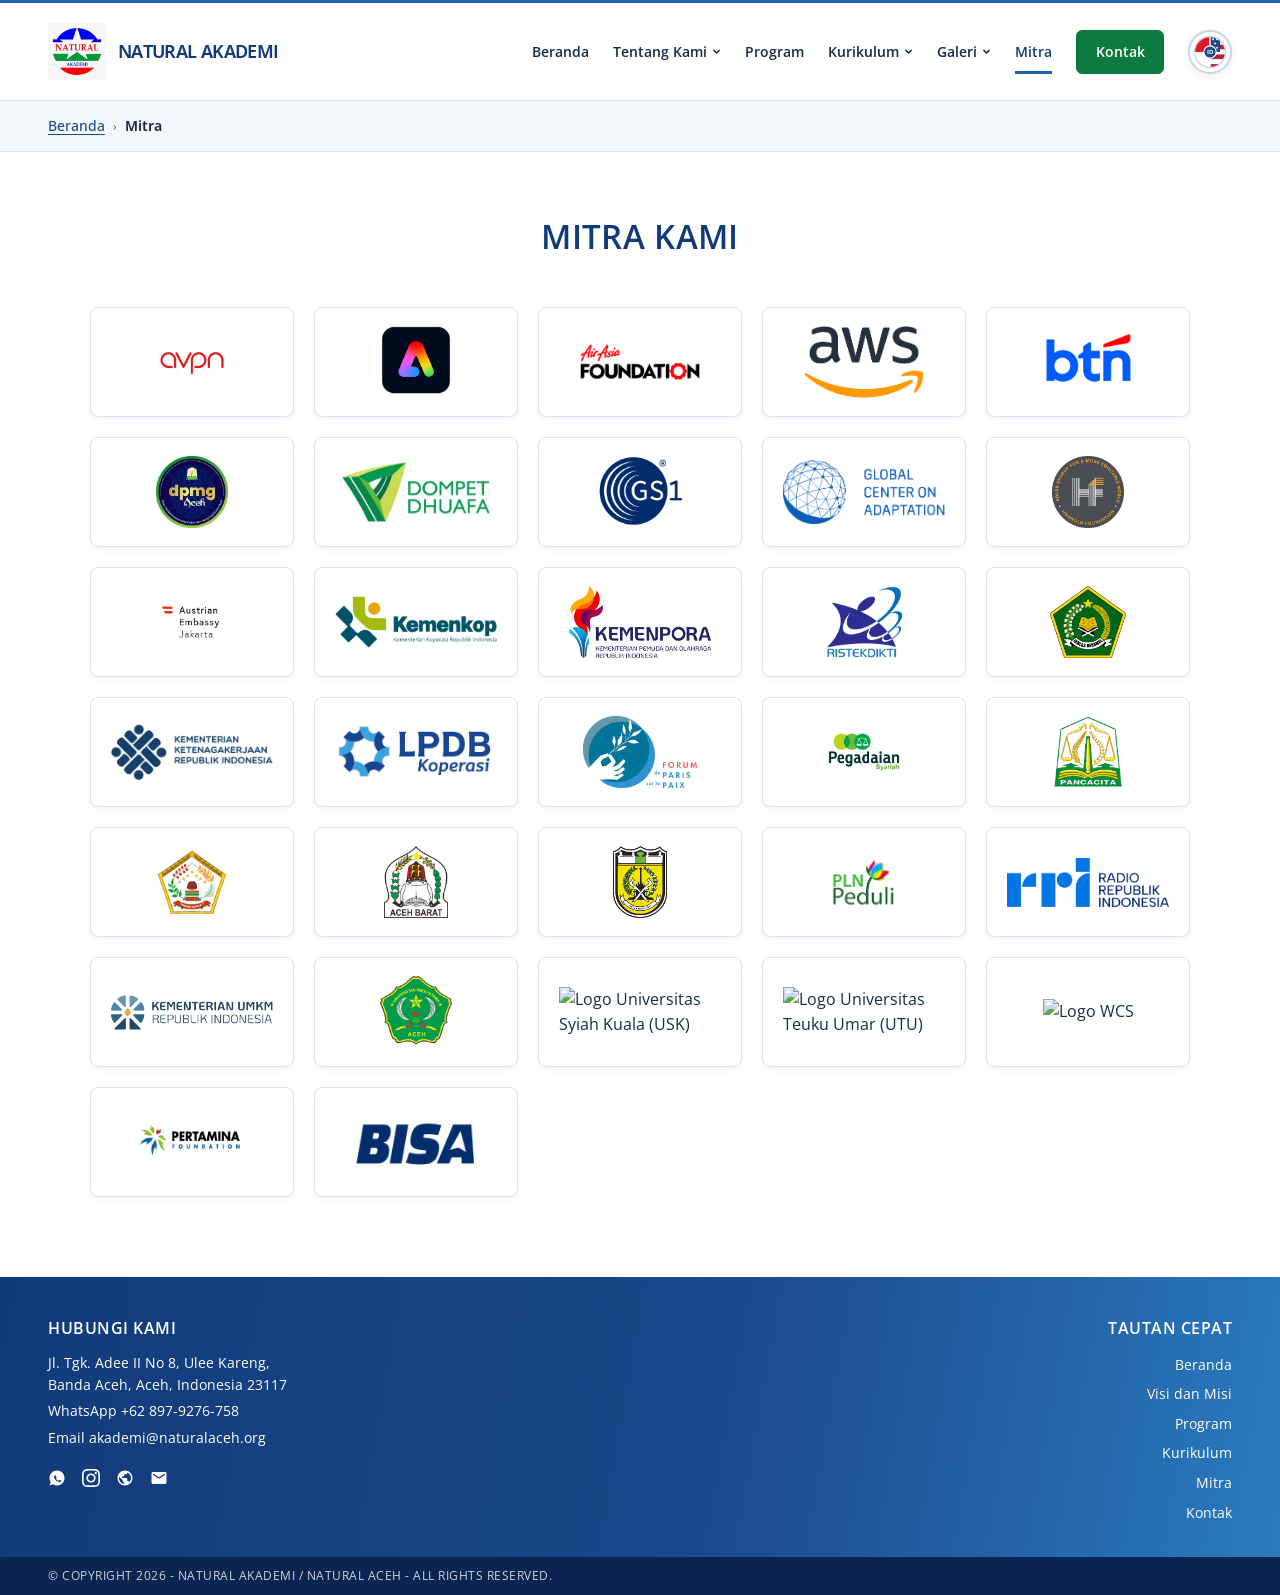
==== mitra.html @ 36290d88 "Add files via upload" ====
<!doctype html>
<html lang="id">
  <head>
    <meta charset="utf-8">
    <meta name="viewport" content="width=device-width, initial-scale=1">
    <meta name="theme-color" content="#1B498B">
    <meta name="description" content="Jejaring kemitraan dan kolaborasi strategis Natural Akademi bersama kementerian, pemerintah daerah, universitas, lembaga pembiayaan, dan organisasi internasional.">
    <title>Mitra | Natural Akademi</title>
    <link rel="icon" type="image/jpeg" href="Informasi%20mengenai%20natural%20akademi/Natural%20akademi%20logo%201.jpeg">
    <link rel="preconnect" href="https://fonts.googleapis.com">
    <link rel="preconnect" href="https://fonts.gstatic.com" crossorigin>
    <link href="https://fonts.googleapis.com/css2?family=Open+Sans:wght@400;600&display=swap" rel="stylesheet">
    <link rel="stylesheet" href="styles.css">
    <script src="script.js" defer></script>
  </head>
  <body>
    <a class="skip-link" href="#main-content">Lewati navigasi</a>

    <header class="site-header">
      <div class="container header-inner">
        <a class="brand" href="index.html" aria-label="Natural Akademi — Beranda">
          <img src="Informasi%20mengenai%20natural%20akademi/Natural%20akademi%20logo%201.jpeg" width="1600" height="1596" alt="Logo Natural Akademi">
          <span>NATURAL <strong>AKADEMI</strong></span>
        </a>

        <nav id="primary-navigation" class="navigation" aria-label="Navigasi utama">
          <ul>
            <li><a href="index.html">Beranda</a></li>
            <li class="nav-dropdown">
              <button
                class="dropdown-trigger"
                type="button"
                aria-expanded="false"
                aria-controls="dropdown-about"
                aria-haspopup="true"
              >
                <span>Tentang Kami</span>
                <svg class="dropdown-chevron" width="9" height="9" viewBox="0 0 12 12" aria-hidden="true" focusable="false">
                  <path d="M2.5 4.5L6 8L9.5 4.5" fill="none" stroke="currentColor" stroke-width="2" stroke-linecap="round" stroke-linejoin="round"/>
                </svg>
              </button>
              <ul id="dropdown-about" class="dropdown-menu">
                <li><a href="visi-misi.html">Visi dan Misi</a></li>
                <li><a href="tujuan-utama.html">Tujuan Utama</a></li>
                <li><a href="struktur-pengelola.html">Struktur Pengelola</a></li>
              </ul>
            </li>
            <li><a href="index.html#program">Program</a></li>
            <li class="nav-dropdown">
              <button
                class="dropdown-trigger"
                type="button"
                aria-expanded="false"
                aria-controls="dropdown-curriculum"
                aria-haspopup="true"
              >
                <span>Kurikulum</span>
                <svg class="dropdown-chevron" width="9" height="9" viewBox="0 0 12 12" aria-hidden="true" focusable="false">
                  <path d="M2.5 4.5L6 8L9.5 4.5" fill="none" stroke="currentColor" stroke-width="2" stroke-linecap="round" stroke-linejoin="round"/>
                </svg>
              </button>
              <ul id="dropdown-curriculum" class="dropdown-menu">
                <li><a href="kurikulum-inkubasi-umkm.html">Kurikulum Inkubasi UMKM</a></li>
                <li><a href="strategi-inkubasi-koperasi.html">Strategi Inkubasi Koperasi</a></li>
              </ul>
            </li>
            <li class="nav-dropdown">
              <button
                class="dropdown-trigger"
                type="button"
                aria-expanded="false"
                aria-controls="dropdown-gallery"
                aria-haspopup="true"
              >
                <span>Galeri</span>
                <svg class="dropdown-chevron" width="9" height="9" viewBox="0 0 12 12" aria-hidden="true" focusable="false">
                  <path d="M2.5 4.5L6 8L9.5 4.5" fill="none" stroke="currentColor" stroke-width="2" stroke-linecap="round" stroke-linejoin="round"/>
                </svg>
              </button>
              <ul id="dropdown-gallery" class="dropdown-menu">
                <li><a href="index.html#galeri-instagram">Galeri Instagram</a></li>
                <li><a href="galeri-photo.html">Galeri Photo</a></li>
              </ul>
            </li>
            <li><a href="mitra.html" aria-current="page">Mitra</a></li>
            <li><a class="nav-contact" href="index.html#kontak">Kontak</a></li>
          </ul>
        </nav>

        <div class="header-actions">
          <button
            type="button"
            class="lang-toggle-btn"
            id="lang-toggle"
            aria-label="Terjemahkan ke Bahasa Inggris / Translate to English"
            title="Terjemahkan ke Bahasa Inggris (Translate to English)"
            aria-pressed="false"
          >
            <span class="lang-flag-circle">
              <svg class="lang-flag-svg" width="34" height="34" viewBox="0 0 44 44" aria-hidden="true" focusable="false">
                <defs>
                  <clipPath id="lang-circle-clip">
                    <circle cx="22" cy="22" r="20" />
                  </clipPath>
                  <clipPath id="lang-left-half">
                    <rect x="0" y="0" width="22" height="44" />
                  </clipPath>
                  <clipPath id="lang-right-half">
                    <rect x="22" y="0" width="22" height="44" />
                  </clipPath>
                </defs>
                <g clip-path="url(#lang-circle-clip)">
                  <!-- Bendera Indonesia (Sisi Kiri) -->
                  <g clip-path="url(#lang-left-half)">
                    <rect x="0" y="0" width="22" height="22" fill="#E11927" />
                    <rect x="0" y="22" width="22" height="22" fill="#FFFFFF" />
                  </g>
                  <!-- Bendera Amerika (Sisi Kanan) -->
                  <g clip-path="url(#lang-right-half)">
                    <rect x="22" y="0" width="22" height="6.28" fill="#B22234" />
                    <rect x="22" y="6.28" width="22" height="6.28" fill="#FFFFFF" />
                    <rect x="22" y="12.56" width="22" height="6.28" fill="#B22234" />
                    <rect x="22" y="18.84" width="22" height="6.28" fill="#FFFFFF" />
                    <rect x="22" y="25.12" width="22" height="6.28" fill="#B22234" />
                    <rect x="22" y="31.4" width="22" height="6.28" fill="#FFFFFF" />
                    <rect x="22" y="37.68" width="22" height="6.32" fill="#B22234" />
                    <rect x="22" y="0" width="13" height="22" fill="#1B498B" />
                    <circle cx="26" cy="5.5" r="1.2" fill="#FFFFFF" />
                    <circle cx="31" cy="5.5" r="1.2" fill="#FFFFFF" />
                    <circle cx="28.5" cy="11" r="1.2" fill="#FFFFFF" />
                    <circle cx="26" cy="16.5" r="1.2" fill="#FFFFFF" />
                    <circle cx="31" cy="16.5" r="1.2" fill="#FFFFFF" />
                  </g>
                  <line x1="22" y1="0" x2="22" y2="44" stroke="#FFFFFF" stroke-width="2" />
                </g>
                <circle cx="22" cy="22" r="20" stroke="#CBD5E1" stroke-width="1.8" fill="none" />
                <circle class="lang-badge-circle" cx="22" cy="22" r="8" fill="#1B498B" stroke="#FFFFFF" stroke-width="1.6" />
                <text class="lang-badge-text" x="22" y="22.5" text-anchor="middle" dominant-baseline="central" fill="#FFFFFF" font-family="'Open Sans', -apple-system, sans-serif" font-size="7.5" font-weight="700">ID</text>
              </svg>
            </span>
          </button>

          <button class="menu-toggle" type="button" aria-controls="primary-navigation" aria-expanded="false" hidden>
            <span class="menu-icon" aria-hidden="true"><span></span><span></span><span></span></span>
            <span class="visually-hidden menu-label">Buka menu navigasi</span>
          </button>
        </div>
      </div>
    </header>

    <nav class="breadcrumb-nav" aria-label="Breadcrumb">
      <div class="container">
        <ol class="breadcrumb-list">
          <li><a href="index.html">Beranda</a></li>
          <li><span class="breadcrumb-sep" aria-hidden="true">›</span></li>
          <li aria-current="page">Mitra</li>
        </ol>
      </div>
    </nav>

    <main id="main-content" class="page-content" tabindex="-1">
      <div class="container">
        
        <div class="partner-section">
          <h1 class="visi-misi-title" id="page-title">MITRA KAMI</h1>

          <ul class="partner-grid" aria-label="Daftar Logo Mitra Natural Akademi">
            <li class="partner-card">
              <img src="Mitra/AVPN%20logo.jpg" alt="Logo AVPN" loading="lazy">
            </li>
            <li class="partner-card">
              <img src="Mitra/Adobe%20Express%20logo.jpg" alt="Logo Adobe Express" loading="lazy">
            </li>
            <li class="partner-card">
              <img src="Mitra/Airasia%20Foundation%20logo.png" alt="Logo AirAsia Foundation" loading="lazy">
            </li>
            <li class="partner-card">
              <img src="Mitra/Amazone%20Web%20Service%20logo.png" alt="Logo Amazon Web Services" loading="lazy">
            </li>
            <li class="partner-card">
              <img src="Mitra/Bank%20BTN%20Logo.png" alt="Logo Bank BTN" loading="lazy">
            </li>
            <li class="partner-card">
              <img src="Mitra/DPMG%20Aceh%20logo.jpg" alt="Logo DPMG Aceh" loading="lazy">
            </li>
            <li class="partner-card">
              <img src="Mitra/Dompet%20Dhuafa%20logo.jpg" alt="Logo Dompet Dhuafa" loading="lazy">
            </li>
            <li class="partner-card">
              <img src="Mitra/GS1%20logo.png" alt="Logo GS1" loading="lazy">
            </li>
            <li class="partner-card">
              <img src="Mitra/Global%20center%20of%20adaption%20logo.png" alt="Logo Global Center on Adaptation" loading="lazy">
            </li>
            <li class="partner-card">
              <img src="Mitra/Honnold%20foundation%20logo.png" alt="Logo Honnold Foundation" loading="lazy">
            </li>
            <li class="partner-card">
              <img src="Mitra/kedutaan%20australia%20logo.jpeg" alt="Logo Kedutaan Australia" loading="lazy">
            </li>
            <li class="partner-card">
              <img src="Mitra/Kemenkop%20Logo.png" alt="Logo Kementerian Koperasi dan UKM" loading="lazy">
            </li>
            <li class="partner-card">
              <img src="Mitra/Kemenpora%20Logo.png" alt="Logo Kementerian Pemuda dan Olahraga" loading="lazy">
            </li>
            <li class="partner-card">
              <img src="Mitra/Kemenristekdikti%20logo.png" alt="Logo Kemenristekdikti" loading="lazy">
            </li>
            <li class="partner-card">
              <img src="Mitra/Kementerian%20Agama%20logo.png" alt="Logo Kementerian Agama" loading="lazy">
            </li>
            <li class="partner-card">
              <img src="Mitra/Kementerian%20Ketenagakerjaan%20Kemnaker%20Logo.png" alt="Logo Kementerian Ketenagakerjaan" loading="lazy">
            </li>
            <li class="partner-card">
              <img src="Mitra/LPDB%20Koperasi%20logo.jpg" alt="Logo LPDB Koperasi" loading="lazy">
            </li>
            <li class="partner-card">
              <img src="Mitra/Paris%20peace%20Forum%20logo.png" alt="Logo Paris Peace Forum" loading="lazy">
            </li>
            <li class="partner-card">
              <img src="Mitra/Pegadaian%20Syariah%20logo.png" alt="Logo Pegadaian Syariah" loading="lazy">
            </li>
            <li class="partner-card">
              <img src="Mitra/Pemerintah%20aceh%20logo.png" alt="Logo Pemerintah Aceh" loading="lazy">
            </li>
            <li class="partner-card">
              <img src="Mitra/Pemkab%20Aceh%20Tengah%20logo.png" alt="Logo Pemkab Aceh Tengah" loading="lazy">
            </li>
            <li class="partner-card">
              <img src="Mitra/Pemkab%20aceh%20barat%20logo.jpg" alt="Logo Pemkab Aceh Barat" loading="lazy">
            </li>
            <li class="partner-card">
              <img src="Mitra/Pemko%20banda%20aceh%20logo.png" alt="Logo Pemko Banda Aceh" loading="lazy">
            </li>
            <li class="partner-card">
              <img src="Mitra/pln%20peduli%20logo.png" alt="Logo PLN Peduli" loading="lazy">
            </li>
            <li class="partner-card">
              <img src="Mitra/RRI%20logo.png" alt="Logo RRI" loading="lazy">
            </li>
            <li class="partner-card">
              <img src="Mitra/UMKM%20Logo.png" alt="Logo UMKM" loading="lazy">
            </li>
            <li class="partner-card">
              <img src="Mitra/Univ%20Abulyatama%20logo.jpg" alt="Logo Universitas Abulyatama" loading="lazy">
            </li>
            <li class="partner-card">
              <img src="Mitra/Universitas%20Syiah%20Kuala%20(USK)%20Logo.png" alt="Logo Universitas Syiah Kuala (USK)" loading="lazy">
            </li>
            <li class="partner-card">
              <img src="Mitra/Universitas%20Teuku%20Umar%20(UTU)%20logo.png" alt="Logo Universitas Teuku Umar (UTU)" loading="lazy">
            </li>
            <li class="partner-card">
              <img src="Mitra/WCS%20logo.png" alt="Logo WCS" loading="lazy">
            </li>
            <li class="partner-card">
              <img src="Mitra/PF%20muda%20logo.jpeg" alt="Pertamina Foundation" loading="lazy">
            </li>
            <li class="partner-card">
              <img src="Mitra/bisa%20logo.jpeg" alt="BISA" loading="lazy">
            </li>
          </ul>

        </div>

      </div>
    </main>

    <footer class="site-footer" id="kontak" aria-labelledby="contact-title" tabindex="-1">
      <div class="footer-main-area">
        <div class="container footer-container">
          
          <!-- Kolom Kiri: HUBUNGI KAMI -->
          <div class="footer-col-left">
            <h2 class="footer-col-title" id="contact-title">HUBUNGI KAMI</h2>
            
            <div class="footer-contact-info">
              <p class="footer-info-item">
                Jl. Tgk. Adee II No 8, Ulee Kareng,<br>Banda Aceh, Aceh, Indonesia 23117
              </p>
              <p class="footer-info-item">
                <a href="https://wa.me/628979276758" target="_blank" rel="noopener noreferrer">WhatsApp +62 897-9276-758</a>
              </p>
              <p class="footer-info-item">
                <a href="mailto:akademi@naturalaceh.org">Email akademi@naturalaceh.org</a>
              </p>
            </div>

            <!-- Ikon Media Sosial Horizontal (Putih polos tanpa kotak/lingkaran) -->
            <div class="footer-social-row" aria-label="Media Sosial dan Kontak Resmi">
              <a class="footer-social-icon" href="https://wa.me/628979276758" target="_blank" rel="noopener noreferrer" aria-label="WhatsApp Natural Akademi">
                <svg width="18" height="18" viewBox="0 0 24 24" fill="currentColor" aria-hidden="true">
                  <path d="M12.031 2C6.511 2 2.016 6.496 2.016 12.016c0 1.954.56 3.86 1.625 5.517L2 22.031l4.633-1.602a9.99 9.99 0 0 0 5.398 1.579c5.52 0 10.016-4.496 10.016-10.016 0-5.52-4.496-9.992-10.016-9.992zm5.727 14.156c-.242.68-1.22 1.305-1.695 1.383-.446.078-1.016.14-3.14-.742-2.313-.961-3.797-3.32-3.914-3.477-.117-.156-.938-1.25-.938-2.383 0-1.133.586-1.688.805-1.922.21-.234.468-.297.625-.297.156 0 .312 0 .445.008.149.008.352-.055.555.43.211.5.719 1.758.781 1.883.063.125.102.273.016.438-.078.164-.117.273-.234.414-.117.14-.242.32-.344.43-.117.117-.242.242-.102.476.14.242.625 1.031 1.344 1.672.922.82 1.703 1.078 1.945 1.195.242.117.383.102.523-.062.14-.164.602-.703.766-.945.164-.242.328-.203.547-.117.219.078 1.39.656 1.633.781.242.117.406.18.468.281.063.102.063.586-.18 1.266z"/>
                </svg>
              </a>
              <a class="footer-social-icon" href="https://www.instagram.com/naturalaceh/" target="_blank" rel="noopener noreferrer" aria-label="Instagram Natural Aceh">
                <svg width="18" height="18" viewBox="0 0 24 24" fill="currentColor" aria-hidden="true">
                  <path d="M12 2.163c3.204 0 3.584.012 4.85.07 3.252.148 4.771 1.691 4.919 4.919.058 1.265.069 1.645.069 4.849 0 3.205-.012 3.584-.069 4.849-.149 3.225-1.664 4.771-4.919 4.919-1.266.058-1.644.07-4.85.07-3.204 0-3.584-.012-4.849-.07-3.26-.149-4.771-1.699-4.919-4.92-.058-1.265-.07-1.644-.07-4.849 0-3.204.013-3.583.07-4.849.149-3.227 1.664-4.771 4.919-4.919 1.266-.057 1.645-.069 4.849-.069zm0-2.163c-3.259 0-3.667.014-4.947.072-4.358.2-6.78 2.618-6.98 6.98-.059 1.281-.073 1.689-.073 4.948 0 3.259.014 3.668.072 4.948.2 4.358 2.618 6.78 6.98 6.98 1.281.058 1.689.072 4.948.072 3.259 0 3.668-.014 4.948-.072 4.354-.2 6.782-2.618 6.979-6.98.059-1.28.073-1.689.073-4.948 0-3.259-.014-3.667-.072-4.947-.196-4.354-2.617-6.78-6.979-6.98-1.281-.059-1.69-.073-4.949-.073zm0 5.838c-3.403 0-6.162 2.759-6.162 6.162s2.759 6.163 6.162 6.163 6.162-2.759 6.162-6.163c0-3.403-2.759-6.162-6.162-6.162zm0 10.162c-2.209 0-4-1.79-4-4 0-2.209 1.791-4 4-4s4 1.791 4 4c0 2.21-1.791 4-4 4zm6.406-11.845c-.796 0-1.441.645-1.441 1.44s.645 1.44 1.441 1.44c.795 0 1.439-.645 1.439-1.44s-.644-1.44-1.439-1.44z"/>
                </svg>
              </a>
              <a class="footer-social-icon" href="https://naturalaceh.org/" target="_blank" rel="noopener noreferrer" aria-label="Website Resmi Natural Aceh">
                <svg width="18" height="18" viewBox="0 0 24 24" fill="currentColor" aria-hidden="true">
                  <path d="M12 2C6.48 2 2 6.48 2 12s4.48 10 10 10 10-4.48 10-10S17.52 2 12 2zm-1 17.93c-3.95-.49-7-3.85-7-7.93 0-.62.08-1.21.21-1.79L9 15v1c0 1.1.9 2 2 2v1.93zm6.9-2.54c-.26-.81-1-1.39-1.9-1.39h-1v-3c0-.55-.45-1-1-1H8v-2h2c.55 0 1-.45 1-1V7h2c1.1 0 2-.9 2-2v-.41c2.93 1.19 5 4.06 5 7.41 0 2.08-.8 3.97-2.1 5.39z"/>
                </svg>
              </a>
              <a class="footer-social-icon" href="mailto:akademi@naturalaceh.org" aria-label="Email Natural Akademi">
                <svg width="18" height="18" viewBox="0 0 24 24" fill="currentColor" aria-hidden="true">
                  <path d="M20 4H4c-1.1 0-1.99.9-1.99 2L2 18c0 1.1.9 2 2 2h16c1.1 0 2-.9 2-2V6c0-1.1-.9-2-2-2zm0 4l-8 5-8-5V6l8 5 8-5v2z"/>
                </svg>
              </a>
            </div>
          </div>

          <!-- Kolom Kanan: TAUTAN CEPAT (Rata Kanan) -->
          <div class="footer-col-right">
            <h2 class="footer-col-title">TAUTAN CEPAT</h2>
            <nav class="footer-quick-links" aria-label="Tautan Cepat">
              <ul>
                <li><a href="index.html">Beranda</a></li>
                <li><a href="visi-misi.html">Visi dan Misi</a></li>
                <li><a href="index.html#program">Program</a></li>
                <li><a href="kurikulum-inkubasi-umkm.html">Kurikulum</a></li>
                <li><a href="mitra.html">Mitra</a></li>
                <li><a href="#kontak">Kontak</a></li>
              </ul>
            </nav>
          </div>

        </div>
      </div>

      <!-- Bar Copyright Paling Bawah -->
      <div class="footer-bottom-bar">
        <div class="container">
          <p class="footer-copyright-text">&copy; COPYRIGHT <span data-current-year>2026</span> - NATURAL AKADEMI / NATURAL ACEH - ALL RIGHTS RESERVED.</p>
        </div>
      </div>
    </footer>
  </body>
</html>
---- styles.css ----
@import url('https://fonts.googleapis.com/css2?family=Open+Sans:wght@400;600;700&display=swap');

:root {
  color-scheme: light;
  --color-brand-blue: #1D63B8;
  --color-brand-green: #1D63B8;
  --color-primary: #1B498B;
  --color-primary-dark: #113A7A;
  --color-primary-darker: #0B2552;
  --color-green: #019934;
  --color-blue: var(--color-primary);
  --color-blue-dark: var(--color-primary-dark);
  --color-text: #162b48;
  --color-muted: #4b5d70;
  --color-white: #ffffff;
  --color-surface: #f4f7fb;
  --color-surface-subtle: #eaf0f8;
  --color-border: #dce4ee;
  --color-focus: #113A7A;
  --container-width: 1240px;
  --header-height: 100px;
  --in-oklab: ;
}

@supports (background: linear-gradient(in oklab, white, black)) {
  :root {
    --in-oklab: in oklab;
  }
}

*,
*::before,
*::after { box-sizing: border-box; }

html { scroll-behavior: smooth; scroll-padding-top: calc(var(--scroll-header-height, var(--header-height)) + 24px); }
body { margin: 0; font-family: 'Open Sans', system-ui, -apple-system, 'Segoe UI', Roboto, sans-serif; color: var(--color-text); background: var(--color-white); line-height: 1.6; }
h1, h2, .visi-misi-title, .tenant-title, .program-title, .about-title, .curriculum-title, .section-heading { text-wrap: balance; }
.hero-tagline, .visi-text, .misi-ordered-list li, .curriculum-pillar-text, .photo-gallery-desc, .gallery-ig-subtitle, .partner-lead, .tenant-note { text-wrap: pretty; }
button, a { -webkit-tap-highlight-color: transparent; }
button { font: inherit; }
a { color: inherit; text-decoration: none; }
img { display: block; max-width: 100%; height: auto; }
button, a { touch-action: manipulation; }
:focus-visible { outline: 3px solid var(--color-focus); outline-offset: 5px; }
[hidden] { display: none !important; }
.container { width: min(var(--container-width), calc(100% - 96px)); margin-inline: auto; }
.visually-hidden { position: absolute; width: 1px; height: 1px; padding: 0; margin: -1px; overflow: hidden; clip-path: inset(50%); white-space: nowrap; border: 0; }
.skip-link { position: fixed; z-index: 100; top: 12px; left: 16px; padding: 12px 20px; color: var(--color-white); background: var(--color-primary-dark); transform: translateY(-180%); }
.skip-link:focus { transform: translateY(0); }

.site-header { position: sticky; top: 0; z-index: 20; border-top: 3px solid var(--color-brand-green); border-bottom: 1px solid var(--color-border); background: rgba(255, 255, 255, 0.96); backdrop-filter: blur(10px); -webkit-backdrop-filter: blur(10px); }
.header-inner { min-height: calc(var(--header-height) - 3px); display: flex; align-items: center; justify-content: space-between; gap: 24px; }
.brand { display: flex; align-items: center; gap: 12px; flex-shrink: 0; }
.brand img { width: 58px; height: 58px; object-fit: contain; }
.brand > span { color: var(--color-primary-dark); font-size: 1.125rem; font-weight: 650; letter-spacing: -.035em; }
.brand strong { font-weight: 650; }
.navigation ul { display: flex; align-items: center; gap: 24px; margin: 0; padding: 0; list-style: none; }
.navigation li { display: flex; align-items: center; }
.navigation a,
.dropdown-trigger { position: relative; display: inline-flex; align-items: center; min-height: 44px; padding: 8px 0; margin: 0; border: 0; background: transparent; color: var(--color-text); font-family: inherit; font-size: .875rem; font-weight: 600; line-height: 1.5; letter-spacing: normal; text-transform: none; white-space: nowrap; cursor: pointer; text-decoration: none; transition: color .15s ease; }
.navigation a:hover,
.dropdown-trigger:hover,
.dropdown-trigger:focus-visible,
.nav-dropdown.is-open .dropdown-trigger { color: var(--color-primary); text-decoration: underline; text-underline-offset: 7px; }
.dropdown-trigger { gap: 5px; }
.dropdown-trigger:hover,
.dropdown-trigger:focus-visible,
.nav-dropdown.is-open .dropdown-trigger { text-decoration: none; }
.navigation a:active,
.dropdown-trigger:active { color: var(--color-primary-dark); }
.navigation a[aria-current],
.dropdown-trigger[aria-current="true"] { color: var(--color-primary-dark); }
.navigation a[aria-current]::after,
.dropdown-trigger[aria-current="true"]::after { position: absolute; right: 0; bottom: 0; left: 0; height: 3px; background: var(--color-brand-green); content: ""; }
.navigation .nav-contact { justify-content: center; min-width: 88px; padding-inline: 18px; border: 1px solid #0D7A3E; background-color: #0D7A3E; color: #FFFFFF; border-radius: 6px; transition: background-color .15s ease, color .15s ease, border-color .15s ease; }
.navigation .nav-contact:hover, .navigation .nav-contact:focus-visible { text-decoration: none; background-color: #095C2E; color: #FFFFFF; border-color: #095C2E; }
.navigation .nav-contact:active { background-color: #074723; color: #FFFFFF; border-color: #074723; }

/* Dropdown Navigation - Vertikal Standar Menurun ke Bawah (Ringkas & Proporsional) */
.nav-dropdown { position: relative; display: flex; align-items: center; }
.dropdown-chevron { width: 9px; height: 9px; color: inherit; transition: transform .2s ease; pointer-events: none; display: inline-block; flex-shrink: 0; }
.dropdown-trigger[aria-expanded="true"] .dropdown-chevron,
.nav-dropdown.is-open .dropdown-chevron { transform: rotate(180deg); }
.dropdown-menu { position: absolute; top: 100%; left: 0; display: flex; flex-direction: column; min-width: 190px; width: max-content; margin: 0; padding: 0; list-style: none; background-color: var(--color-primary-dark); border: none; border-radius: 0 0 8px 8px; box-shadow: 0 10px 28px rgba(17, 58, 122, 0.22), 0 3px 8px rgba(17, 58, 122, 0.12); opacity: 0; visibility: hidden; transform: translateY(-4px); transition: opacity .18s ease, transform .18s ease, visibility .18s ease; pointer-events: none; z-index: 50; overflow: hidden; }
.dropdown-menu::before { content: ""; position: absolute; top: -8px; left: 0; right: 0; height: 8px; }
.nav-dropdown.is-open .dropdown-menu,
.dropdown-trigger[aria-expanded="true"] + .dropdown-menu { opacity: 1; visibility: visible; transform: translateY(0); pointer-events: auto; }
.dropdown-menu li { display: block; width: 100%; margin: 0; padding: 0; border-bottom: 1px solid rgba(255, 255, 255, 0.12); }
.dropdown-menu li:last-child { border-bottom: none; }
.dropdown-menu a { display: flex; align-items: center; width: 100%; padding: 9px 16px; color: #ffffff; font-family: inherit; font-size: .8125rem; font-weight: 550; line-height: 1.4; text-transform: none; letter-spacing: normal; text-decoration: none; white-space: nowrap; background-color: transparent; border-left: 3px solid transparent; transition: background-color .15s ease, border-left-color .15s ease, color .15s ease; }
.dropdown-menu a:hover,
.dropdown-menu a:focus-visible { color: #ffffff; background-color: #1D70B8; border-left-color: var(--color-green); text-decoration: none; padding-left: 16px; }
.dropdown-menu a[aria-current="page"] { color: #ffffff; font-weight: 650; background-color: #1D70B8; border-left-color: var(--color-green); }
.dropdown-menu a[aria-current="page"]::after { display: none; }
.menu-toggle { display: none; align-items: center; justify-content: center; width: 48px; height: 48px; padding: 12px; color: var(--color-primary-dark); border: 1px solid var(--color-border); border-radius: 6px; background: var(--color-white); cursor: pointer; }
.menu-toggle:hover { background: var(--color-surface); border-color: var(--color-primary); }
.menu-toggle:active, .menu-toggle[aria-expanded="true"] { color: var(--color-white); background: var(--color-primary); border-color: var(--color-primary); }
.menu-icon { display: grid; gap: 5px; width: 22px; }
.menu-icon span { display: block; width: 100%; height: 2px; background: currentColor; }
.menu-toggle[aria-expanded="true"] .menu-icon span:first-child { transform: translateY(7px) rotate(45deg); }
.menu-toggle[aria-expanded="true"] .menu-icon span:nth-child(2) { opacity: 0; }
.menu-toggle[aria-expanded="true"] .menu-icon span:last-child { transform: translateY(-7px) rotate(-45deg); }

/* Header Actions & Round Translate Button */
.header-actions {
  display: flex;
  align-items: center;
  gap: 14px;
  flex-shrink: 0;
}
.navigation {
  margin-left: auto;
}
.lang-toggle-btn {
  display: inline-flex;
  align-items: center;
  justify-content: center;
  width: 44px;
  height: 44px;
  padding: 0;
  margin: 0;
  border: 2px solid #CBD5E1;
  border-radius: 50%;
  background-color: #FFFFFF;
  cursor: pointer;
  box-shadow: 0 2px 8px rgba(15, 23, 42, 0.08);
  transition: transform 0.25s cubic-bezier(0.34, 1.56, 0.64, 1),
              box-shadow 0.25s ease,
              border-color 0.25s ease;
  position: relative;
  flex-shrink: 0;
}
.lang-toggle-btn:hover {
  transform: scale(1.08);
  border-color: #1B498B;
  box-shadow: 0 4px 14px rgba(27, 73, 139, 0.25);
}
.lang-toggle-btn:focus-visible {
  outline: 2px solid #1B498B;
  outline-offset: 3px;
}
.lang-toggle-btn:active {
  transform: scale(0.93);
}
.lang-toggle-btn.is-en {
  border-color: #0D7A3E;
  box-shadow: 0 2px 10px rgba(13, 122, 62, 0.28);
}
.lang-toggle-btn.is-en:hover {
  border-color: #095C2E;
  box-shadow: 0 4px 14px rgba(13, 122, 62, 0.35);
}
.lang-flag-circle {
  display: flex;
  align-items: center;
  justify-content: center;
  width: 100%;
  height: 100%;
}
.lang-flag-svg {
  display: block;
  overflow: visible;
}
.lang-badge-circle {
  transition: fill 0.25s ease;
}
.lang-badge-text {
  user-select: none;
  pointer-events: none;
}
.lang-toggle-btn.is-en .lang-badge-circle {
  fill: #0D7A3E;
}

.hero { position: relative; isolation: isolate; overflow: hidden; background: #111111; border-bottom: 1px solid var(--color-border); }
.hero-video { position: absolute; inset: 0; z-index: 0; width: 100%; height: 100%; object-fit: cover; pointer-events: none; }
.hero::before { position: absolute; inset: 0; z-index: 1; background: linear-gradient(90deg, rgba(0, 0, 0, 0.38) 0%, rgba(0, 0, 0, 0.16) 55%, rgba(0, 0, 0, 0) 100%); pointer-events: none; content: ""; }
.hero-inner { position: relative; z-index: 2; display: grid; grid-template-columns: minmax(0, 1fr); align-items: center; min-height: min(740px, calc(100svh - var(--header-height))); padding-block: 88px 104px; }
.hero-content { position: relative; z-index: 1; min-width: 0; overflow-wrap: break-word; }
.brand-rule { display: flex; width: 56px; height: 4px; margin-bottom: 24px; gap: 4px; border-radius: 2px; overflow: hidden; }
.brand-rule span { flex: 1; background: #60a5fa; border-radius: 2px; }
.brand-rule span:nth-child(2) { background: var(--color-brand-blue); }
.brand-rule span:last-child { background: var(--color-white); }
h1 { margin: 0 0 25px; color: var(--color-primary-dark); font-size: clamp(3.25rem, 5.3vw, 4.75rem); font-weight: 700; line-height: 1.08; letter-spacing: -.055em; }
h1 span { display: block; color: var(--color-primary); }
.hero-tagline { max-width: 570px; margin: 0; color: var(--color-muted); font-size: 1.125rem; line-height: 1.85; }
.hero-actions { display: flex; flex-wrap: wrap; gap: 14px; margin-top: 36px; }
.button { display: inline-flex; align-items: center; justify-content: center; min-height: 52px; padding: 13px 23px; border: 1px solid var(--color-primary); border-radius: 6px; font-size: .9375rem; font-weight: 600; line-height: 1.5; text-align: center; transition: background-color .15s ease, color .15s ease, border-color .15s ease; }
.button-primary { color: var(--color-white); background: var(--color-primary); }
.button-primary:hover { background: var(--color-primary-dark); border-color: var(--color-primary-dark); }
.button-primary:active { background: var(--color-primary-dark); box-shadow: inset 0 0 0 2px var(--color-white); }
.button-secondary { color: var(--color-primary); background: var(--color-white); }
.button-secondary:hover { background: var(--color-surface-subtle); }
.button-secondary:active { color: var(--color-white); background: var(--color-primary); }

.hero h1, .hero h1 span { color: var(--color-white); }
.hero h1 { text-shadow: 0 2px 12px rgba(0, 0, 0, 0.35); }
.hero .hero-tagline { color: #16c653; text-shadow: 0 2px 10px rgba(0, 0, 0, 0.75), 0 1px 3px rgba(0, 0, 0, 0.85); }
.hero .button-primary { color: #FFFFFF; background-color: #0D7A3E; border-color: #0D7A3E; }
.hero .button-primary:hover, .hero .button-primary:focus-visible { color: #FFFFFF; background-color: #095C2E; border-color: #095C2E; }
.hero .button-primary:active { color: #FFFFFF; background-color: #074723; border-color: #074723; }
.hero .button-secondary { color: var(--color-white); background: transparent; border-color: var(--color-white); }
.hero .button-secondary:hover, .hero .button-secondary:active { color: var(--color-primary-dark); background: var(--color-white); }
.hero :focus-visible { outline-color: var(--color-white); }

@media (min-width: 1600px) { .hero-inner { min-height: 760px; } }
@media (max-width: 1150px) {
  .container { width: calc(100% - 64px); }
  .navigation ul { gap: 16px; }
  .brand > span { max-width: 85px; line-height: 1.2; }
}
@media (max-width: 1023px) {
  :root { --header-height: 84px; }
  .header-inner { flex-wrap: wrap; gap: 0 16px; }
  .header-actions { margin-left: auto; gap: 10px; }
  .lang-toggle-btn { width: 40px; height: 40px; }
  .lang-flag-svg { width: 32px; height: 32px; }
  .brand > span { max-width: none; }
  .brand img { width: 52px; height: 52px; }
  .menu-toggle:not([hidden]) { display: inline-flex; }
  .navigation { position: absolute; top: 100%; right: 0; left: 0; padding: 12px 32px 18px; border-bottom: 1px solid var(--color-border); background: var(--color-white); box-shadow: 0 12px 24px -16px var(--color-primary-dark); }
  .navigation ul { display: grid; gap: 4px; }
  .navigation li { display: block; width: 100%; }
  .navigation a,
  .dropdown-trigger { min-height: 48px; padding: 10px 14px; border-radius: 6px; font-size: .875rem; font-weight: 600; line-height: 1.5; letter-spacing: normal; text-transform: none; width: 100%; }
  .navigation a[aria-current] { background: var(--color-surface); }
  .navigation a[aria-current]::after { inset: 10px auto 10px 0; width: 3px; height: auto; }
  .navigation .nav-contact { justify-content: center; margin-top: 6px; border: 1px solid #0D7A3E; padding-inline: 14px; background-color: #0D7A3E; color: #FFFFFF; border-radius: 6px; }
  .navigation .nav-contact:hover, .navigation .nav-contact:focus-visible { background-color: #095C2E; border-color: #095C2E; color: #FFFFFF; text-decoration: none; }
  .nav-dropdown { width: 100%; display: block; }
  .dropdown-trigger { justify-content: space-between; }
  .dropdown-trigger:hover, .dropdown-trigger[aria-expanded="true"], .nav-dropdown.is-open .dropdown-trigger { background: var(--color-surface); color: var(--color-primary); }
  .dropdown-trigger[aria-current="true"] { background: var(--color-surface); color: var(--color-primary-dark); }
  .dropdown-trigger[aria-current="true"]::after { inset: 10px auto 10px 0; width: 3px; height: auto; }
  .dropdown-menu { position: static; min-width: 0; width: 100%; margin: 6px 0 8px 0; padding: 0; border: none; border-radius: 8px; box-shadow: 0 4px 12px rgba(17, 58, 122, 0.22); background-color: var(--color-primary-dark); display: none; opacity: 1; visibility: visible; transform: none; pointer-events: auto; overflow: hidden; }
  .dropdown-menu::before { display: none; }
  .nav-dropdown.is-open .dropdown-menu, .dropdown-trigger[aria-expanded="true"] + .dropdown-menu { display: flex; flex-direction: column; }
  .dropdown-menu li { border-bottom: 1px solid rgba(255, 255, 255, 0.12); }
  .dropdown-menu li:last-child { border-bottom: none; }
  .dropdown-menu a { padding: 9px 14px; border-radius: 0; color: #ffffff; font-size: .8125rem; font-weight: 550; text-transform: none; letter-spacing: normal; background-color: transparent; border-left: 3px solid transparent; }
  .dropdown-menu a:hover, .dropdown-menu a:focus-visible, .dropdown-menu a[aria-current="page"] { color: #ffffff; background-color: #1D70B8; border-left-color: var(--color-green); }
  .navigation:not([hidden]) { max-height: calc(100dvh - var(--header-height)); overflow-y: auto; }
  .hero-inner { min-height: 680px; padding-block: 64px 80px; }
  .hero-tagline { font-size: 1.0625rem; }
}
@media (max-width: 700px) {
  .container { width: calc(100% - 40px); }
  .hero-inner { min-height: auto; padding-block: 40px 64px; }
  h1 { font-size: clamp(3.25rem, 11vw, 4.5rem); margin-bottom: 20px; }
  .hero-tagline { line-height: 1.8; }
  .hero-actions { margin-top: 28px; gap: 12px; }
  .button { flex: 1 1 200px; }
}
@media (prefers-reduced-motion: reduce) {
  html { scroll-behavior: auto; }
  *, *::before, *::after { transition: none !important; }
}
@media (forced-colors: active) {
  .site-header { border-bottom-color: CanvasText; }
  .dropdown-menu { border: 1px solid CanvasText; }
  .navigation a[aria-current]::after,
  .dropdown-trigger[aria-current="true"]::after { background: Highlight; }
}

/* Data tenant: compact 7-column single row layout on desktop */
.tenant-section { padding-block: 72px; background: var(--color-surface); }
.tenant-container { width: min(1320px, 95%); margin-inline: auto; }
.tenant-title { margin: 0 auto 32px; font-family: 'Open Sans', system-ui, -apple-system, 'Segoe UI', Roboto, sans-serif; color: #1B498B; font-size: clamp(1.75rem, 4vw, 2.0625rem); font-weight: 600; letter-spacing: .01em; line-height: 1.3; text-transform: uppercase; text-align: center; }
.tenant-grid { display: grid; grid-template-columns: repeat(7, minmax(0, 1fr)); gap: 10px; margin: 0; }
.tenant-card { display: flex; flex-direction: column; align-items: flex-start; gap: 2px; min-width: 0; padding: 12px 10px; border: 1px solid #E5E7EB; border-radius: 10px; background-color: #FFFFFF; box-shadow: 0 1px 3px rgba(0, 0, 0, 0.04); transition: transform .2s ease, box-shadow .2s ease, border-color .2s ease; }
.tenant-card:hover { transform: translateY(-2px); border-color: var(--color-brand-green); box-shadow: 0 6px 16px rgba(27, 73, 139, 0.08); }
.tenant-icon { display: inline-flex; align-items: center; justify-content: center; width: 30px; height: 30px; border-radius: 8px; margin-bottom: 6px; flex-shrink: 0; }
.tenant-icon svg { width: 16px; height: 16px; }
.tenant-icon--blue { background-color: #DBEAFE; color: #2563EB; }
.tenant-icon--purple { background-color: #F3E8FF; color: #9333EA; }
.tenant-icon--green { background-color: #DCFCE7; color: #16A34A; }
.tenant-icon--amber { background-color: #FEF3C7; color: #D97706; }
.tenant-icon--teal { background-color: #CCFBF1; color: #0D9488; }
.tenant-icon--pink { background-color: #FCE7F3; color: #DB2777; }
.tenant-icon--indigo { background-color: #E0E7FF; color: #4F46E5; }
.tenant-card dd.tenant-number { order: 0; display: flex; flex-direction: column; align-items: flex-start; margin: 0; color: #0F172A; font-size: 1.1875rem; font-weight: 700; font-variant-numeric: tabular-nums; line-height: 1.2; letter-spacing: -.02em; }
.tenant-card dt.tenant-label { order: 1; margin: 4px 0 2px; color: #0F172A; font-size: 0.8125rem; font-weight: 600; line-height: 1.3; overflow-wrap: anywhere; }
.tenant-card dd.tenant-desc { order: 2; margin: 0; color: #64748B; font-size: 0.6875rem; font-weight: 400; line-height: 1.4; overflow-wrap: anywhere; }
.tenant-note { max-width: 65ch; margin: 20px 0 0; color: var(--color-muted); font-size: .875rem; line-height: 1.7; }

@media (max-width: 1024px) {
  .tenant-grid { grid-template-columns: repeat(4, minmax(0, 1fr)); gap: 12px; }
}
@media (max-width: 640px) {
  .tenant-section { padding-block: 48px; }
  .tenant-title { margin-bottom: 20px; }
  .tenant-grid { grid-template-columns: repeat(2, minmax(0, 1fr)); gap: 10px; }
}

/* Tentang Kami */
.about-section { padding-block: 84px; background: var(--color-white); }
.about-title { margin: 0 0 32px; color: var(--color-primary-dark); font-size: clamp(1.75rem, 3vw, 2.25rem); line-height: 1.25; letter-spacing: -.025em; }
.about-section h3 { margin: 0 0 20px; color: var(--color-primary-dark); font-size: 1.375rem; line-height: 1.4; }
.about-overview { display: grid; grid-template-columns: repeat(2, minmax(0, 1fr)); gap: 48px; }
.about-vision { min-width: 0; padding: 28px; border-left: 3px solid var(--color-brand-green); border-radius: 6px; background: var(--color-surface); }
.about-vision p { margin: 0; color: var(--color-text); font-size: 1.125rem; line-height: 1.85; overflow-wrap: anywhere; }
.about-mission { min-width: 0; padding-block: 28px; }
.about-mission-list { display: grid; gap: 12px; margin: 0; padding-left: 24px; }
.about-mission-list li { padding-left: 4px; overflow-wrap: anywhere; }
.about-mission-list li::marker { color: var(--color-primary); }
.about-goals, .about-management { margin-top: 56px; padding-top: 40px; border-top: 1px solid var(--color-border); }
.about-goals-list { display: grid; grid-template-columns: repeat(2, minmax(0, 1fr)); gap: 0 48px; margin: 0; padding-left: 24px; }
.about-goals-list li { min-width: 0; padding: 14px 0 14px 4px; color: var(--color-muted); overflow-wrap: anywhere; }
.about-goals-list li::marker { color: var(--color-primary); }
.about-team { display: grid; grid-template-columns: repeat(3, minmax(0, 1fr)); gap: 20px; margin: 24px 0 0; }
.about-person { min-width: 0; padding: 24px; border: 1px solid var(--color-border); border-radius: 8px; background: var(--color-white); box-shadow: 0 1px 3px rgba(27, 73, 139, 0.03), 0 4px 12px rgba(27, 73, 139, 0.03); overflow-wrap: anywhere; }
.about-person dt { margin-bottom: 8px; color: var(--color-muted); font-size: .875rem; font-weight: 600; }
.about-person dd { margin: 0; color: var(--color-primary-dark); font-size: 1.125rem; font-weight: 650; line-height: 1.6; }
.about-person-lead { grid-column: 1 / -1; border-top: 3px solid var(--color-brand-green); background: var(--color-surface); }

@media (max-width: 1023px) {
  .about-overview { gap: 28px; }
  .about-team { grid-template-columns: repeat(2, minmax(0, 1fr)); }
}
@media (max-width: 700px) {
  .about-section { padding-block: 52px; }
  .about-title { margin-bottom: 24px; }
  .about-overview, .about-goals-list, .about-team { grid-template-columns: minmax(0, 1fr); }
  .about-overview { gap: 28px; }
  .about-vision { padding: 24px; }
  .about-mission { padding-block: 0; }
  .about-goals, .about-management { margin-top: 36px; padding-top: 32px; }
  .about-team { gap: 16px; }
}

/* Layanan & Program Inkubasi */
.program-section { padding-block: 84px; background: var(--color-white); border-top: 1px solid var(--color-border); }
.program-title { margin: 0 auto 32px; font-family: 'Open Sans', system-ui, -apple-system, 'Segoe UI', Roboto, sans-serif; color: #1B498B; font-size: clamp(1.75rem, 4vw, 2.0625rem); font-weight: 600; letter-spacing: .01em; line-height: 1.3; text-transform: uppercase; text-align: center; }
.program-grid { display: grid; grid-template-columns: repeat(3, minmax(0, 1fr)); gap: 24px; margin: 0; padding: 0; list-style: none; }
.program-card { display: flex; flex-direction: column; align-items: stretch; min-width: 0; padding: 24px; border: 1px solid #E5E7EB; border-radius: 12px; background-color: #FFFFFF; box-shadow: 0 1px 3px rgba(15, 23, 42, 0.03), 0 4px 12px rgba(15, 23, 42, 0.03); transition: transform .2s ease, box-shadow .2s ease, border-color .2s ease; }
.program-card:hover { transform: translateY(-2px); border-color: #BFDBFE; box-shadow: 0 10px 24px rgba(27, 73, 139, 0.08); }
.program-card-header { display: flex; align-items: flex-start; justify-content: space-between; gap: 12px; width: 100%; }
.program-icon { display: inline-flex; align-items: center; justify-content: center; width: 44px; height: 44px; border-radius: 10px; background-color: #EFF6FF; color: #1B498B; flex-shrink: 0; }
.program-icon svg { width: 22px; height: 22px; }
.program-number { color: #E2E8F0; font-size: 1.3125rem; font-weight: 700; line-height: 1; font-variant-numeric: tabular-nums; user-select: none; }
.program-card h3,
.program-card-title { margin: 16px 0 8px; color: #0F172A; font-size: 1rem; font-weight: 700; line-height: 1.4; overflow-wrap: anywhere; }
.program-card-desc { margin: 0; color: #64748B; font-size: 0.84375rem; font-weight: 400; line-height: 1.6; overflow-wrap: anywhere; }

@media (max-width: 1023px) {
  .program-grid { grid-template-columns: repeat(2, minmax(0, 1fr)); gap: 20px; }
}
@media (max-width: 700px) {
  .program-section { padding-block: 52px; }
  .program-title { margin-bottom: 24px; }
  .program-grid { grid-template-columns: minmax(0, 1fr); gap: 16px; }
}

/* Kurikulum & Strategi Inkubasi */
.curriculum-section { padding-block: 84px; background: var(--color-white); }
.curriculum-title { margin: 0 0 32px; color: var(--color-primary-dark); font-size: clamp(1.75rem, 3vw, 2.25rem); line-height: 1.25; letter-spacing: -.025em; }
.curriculum-tabs { min-width: 0; }
.curriculum-tablist { display: grid; grid-template-columns: repeat(2, minmax(0, 1fr)); gap: 8px; padding: 8px; border: 1px solid var(--color-border); border-radius: 8px; background: var(--color-surface); }
.curriculum-tab { min-width: 0; min-height: 56px; padding: 14px 20px; border: 2px solid transparent; border-radius: 6px; color: var(--color-primary-dark); background: transparent; font-size: 1rem; font-weight: 600; line-height: 1.6; overflow-wrap: anywhere; cursor: pointer; }
.curriculum-tab:hover { border-color: var(--color-primary); }
.curriculum-tab[aria-selected="true"] { border-color: var(--color-primary); color: var(--color-white); background: var(--color-primary); }
.curriculum-tab:active { border-color: var(--color-primary-dark); color: var(--color-white); background: var(--color-primary-dark); }
.curriculum-tab:focus-visible { outline-offset: 2px; }
.curriculum-panel { min-width: 0; margin-top: 24px; padding: 32px; border: 1px solid var(--color-border); border-radius: 8px; overflow-wrap: anywhere; }
.curriculum-duration { display: inline-block; margin: 0 0 28px; padding: 8px 14px; border-left: 3px solid var(--color-brand-green); border-radius: 4px; color: var(--color-primary-dark); background: var(--color-surface); font-size: .9375rem; font-weight: 600; }
.curriculum-content { display: grid; grid-template-columns: 1.35fr 1fr; gap: 40px; }
.curriculum-materials, .curriculum-methods { min-width: 0; }
.curriculum-panel h3 { margin: 0 0 16px; color: var(--color-primary-dark); font-size: 1.375rem; line-height: 1.4; }
.curriculum-list { display: grid; gap: 12px; margin: 0; padding-left: 24px; color: var(--color-muted); }
.curriculum-list li { min-width: 0; padding-left: 4px; }
.curriculum-list li::marker { color: var(--color-primary); font-weight: 600; }
.curriculum-methods .curriculum-list li::marker { color: var(--color-primary); }
.curriculum-concept { margin: 0 0 28px; color: var(--color-primary-dark); font-size: 1.125rem; font-weight: 600; line-height: 1.8; }
.curriculum-pillars { grid-template-columns: repeat(2, minmax(0, 1fr)); column-gap: 48px; row-gap: 24px; }

@media (max-width: 700px) {
  .curriculum-section { padding-block: 52px; }
  .curriculum-title { margin-bottom: 24px; }
  .curriculum-tablist { gap: 6px; padding: 6px; }
  .curriculum-tab { padding: 12px 8px; font-size: .875rem; }
  .curriculum-panel { margin-top: 20px; padding: 24px 20px; }
  .curriculum-content, .curriculum-pillars { grid-template-columns: minmax(0, 1fr); }
  .curriculum-content { gap: 32px; }
}

/* Footer & Kontak (LPDB Compact Style: 16px Titles, 14px Text/Links, 18px Icons, Left-Aligned Copyright) */
.site-footer {
  padding: 0;
  color: #ffffff;
  background: linear-gradient(100deg var(--in-oklab), #113A7A 0%, #1B498B 55%, #2B7BC0 100%);
  font-family: 'Open Sans', system-ui, -apple-system, 'Segoe UI', Roboto, sans-serif;
  overflow-wrap: anywhere;
}

.footer-main-area {
  padding-block: 40px 32px;
}

.footer-container {
  display: flex;
  justify-content: space-between;
  align-items: flex-start;
  gap: 48px;
}

.footer-col-left {
  flex: 1 1 58%;
  max-width: 620px;
  text-align: left;
}

.footer-col-right {
  flex: 0 0 auto;
  min-width: 200px;
  text-align: right;
}

.footer-col-title {
  margin: 0 0 12px;
  color: #ffffff;
  font-size: 1rem; /* 16px */
  font-weight: 600;
  letter-spacing: 0.5px;
  text-transform: uppercase;
  line-height: 1.4;
}

.footer-contact-info {
  display: flex;
  flex-direction: column;
  gap: 4px;
  color: #ffffff;
  font-size: 0.875rem; /* 14px */
  font-weight: 400;
  line-height: 1.6;
}

.footer-org-name {
  margin: 0 0 4px;
  font-size: 0.875rem; /* 14px */
  font-weight: 400;
  line-height: 1.6;
}

.footer-org-name strong {
  font-weight: 400;
}

.footer-address-group {
  display: flex;
  flex-direction: column;
  gap: 4px;
  margin-bottom: 4px;
}

.footer-direct-contacts {
  display: flex;
  flex-direction: column;
  gap: 4px;
}

.footer-info-item {
  margin: 0;
  color: #ffffff;
  font-size: 0.875rem; /* 14px */
  font-weight: 400;
  line-height: 1.6;
}

.footer-info-label {
  font-weight: 400;
  color: #ffffff;
}

.footer-contact-info a {
  color: #ffffff;
  text-decoration: none;
  transition: opacity .15s ease;
}

.footer-contact-info a:hover {
  opacity: 0.85;
}

/* Social Media Icons (Putih polos tanpa kotak/lingkaran) */
.footer-social-row {
  display: flex;
  align-items: center;
  gap: 16px;
  margin-top: 20px;
}

.footer-social-icon {
  display: inline-flex;
  align-items: center;
  justify-content: center;
  color: #ffffff;
  background: transparent;
  padding: 0;
  border: none;
  transition: transform .18s ease, opacity .18s ease;
}

.footer-social-icon:hover {
  transform: translateY(-2px);
  opacity: 0.85;
}

.footer-social-icon svg {
  width: 18px;
  height: 18px;
  fill: currentColor;
}

/* Quick Links (Rata Kanan) */
.footer-quick-links ul {
  list-style: none;
  margin: 0;
  padding: 0;
  display: flex;
  flex-direction: column;
  gap: 4px;
  text-align: right;
}

.footer-quick-links li {
  margin: 0;
}

.footer-quick-links a {
  display: inline-block;
  color: #ffffff;
  font-size: 0.875rem; /* 14px */
  font-weight: 400;
  line-height: 1.6;
  text-decoration: none;
  transition: opacity .15s ease;
}

.footer-quick-links a:hover {
  opacity: 0.85;
  text-decoration: underline;
  text-underline-offset: 3px;
}

/* Bottom Bar Copyright (Rata Kiri) */
.footer-bottom-bar {
  background-color: #0B2552;
  padding-block: 10px;
  text-align: left;
}

.footer-copyright-text {
  margin: 0;
  color: rgba(255, 255, 255, 0.8);
  font-size: 0.75rem; /* 12px */
  font-weight: 400;
  letter-spacing: 0.5px;
  text-transform: uppercase;
  line-height: 1.5;
  text-align: left;
}

/* Responsive Footer */
@media (max-width: 820px) {
  .footer-container {
    flex-direction: column;
    gap: 28px;
  }
  
  .footer-col-left {
    max-width: 100%;
  }

  .footer-col-right {
    text-align: left;
    width: 100%;
  }

  .footer-quick-links ul {
    text-align: left;
  }
}

/* ==========================================================
   Halaman Tambahan (Visi Misi, Tujuan Utama, Struktur Pengelola)
   ========================================================== */

/* Breadcrumb */
.breadcrumb-nav { padding-block: 14px; background: var(--color-surface); border-bottom: 1px solid var(--color-border); font-size: .875rem; }
.breadcrumb-list { display: flex; flex-wrap: wrap; align-items: center; gap: 8px; margin: 0; padding: 0; list-style: none; color: var(--color-muted); }
.breadcrumb-list a { color: var(--color-primary); text-decoration: underline; text-underline-offset: 3px; font-weight: 500; }
.breadcrumb-list a:hover { color: var(--color-primary-dark); text-decoration-thickness: 2px; }
.breadcrumb-list [aria-current="page"] { color: var(--color-text); font-weight: 650; }
.breadcrumb-sep { color: var(--color-muted); font-size: .75rem; }

/* Subpage Hero */
.page-hero { padding-block: 56px 48px; background: linear-gradient(180deg var(--in-oklab), var(--color-surface) 0%, #ffffff 100%); border-bottom: 1px solid var(--color-border); }
.page-hero h1 { margin: 0 0 16px; color: var(--color-primary-dark); font-size: clamp(2.25rem, 4.5vw, 3.25rem); font-weight: 700; line-height: 1.15; letter-spacing: -.035em; }
.page-hero-subtitle { max-width: 72ch; margin: 0; color: var(--color-muted); font-size: 1.125rem; line-height: 1.75; }

/* Subpage Main Content Area */
.page-content { padding-block: 64px 80px; background: var(--color-white); }
.page-section { margin-bottom: 64px; }
.page-section:last-child { margin-bottom: 0; }
.section-heading { margin: 0 0 28px; color: var(--color-primary-dark); font-size: clamp(1.5rem, 2.5vw, 2rem); line-height: 1.3; letter-spacing: -.02em; }
.section-desc { max-width: 68ch; margin: -16px 0 32px; color: var(--color-muted); font-size: 1rem; line-height: 1.7; }

/* Halaman Profil Vertikal Bersih: Visi-Misi & Tujuan-Sasaran (Open Sans, Kontainer di Tengah, Judul di Tengah, Isi Rata Kiri) */
.visi-misi-vertical,
.visi-misi-grid,
.tujuan-sasaran-vertical {
  display: flex;
  flex-direction: column;
  gap: 52px; /* Jarak vertikal pemisah 48px - 56px antar blok */
  max-width: 860px;
  margin-inline: auto; /* Memposisikan kontainer tepat di tengah halaman */
  font-family: 'Open Sans', system-ui, -apple-system, 'Segoe UI', Roboto, sans-serif;
}
.visi-block,
.misi-block,
.tujuan-block,
.sasaran-block,
.visi-card,
.misi-card-box {
  width: 100%;
  padding: 0;
  margin: 0;
  background: transparent;
  border: none;
  border-top: none;
  border-radius: 0;
  box-shadow: none;
}
.visi-misi-title {
  margin: 0 0 16px;
  font-family: 'Open Sans', system-ui, -apple-system, 'Segoe UI', Roboto, sans-serif;
  color: var(--color-primary-dark);
  font-size: clamp(1.75rem, 4vw, 2.0625rem); /* Sekitar 32px - 34px (2.0625rem = 33px) */
  font-weight: 600;
  letter-spacing: .01em;
  line-height: 1.3;
  text-transform: uppercase;
  text-align: center; /* Judul tetap berada di tengah */
}
.visi-text {
  margin: 0;
  font-family: 'Open Sans', system-ui, -apple-system, 'Segoe UI', Roboto, sans-serif;
  color: var(--color-text);
  font-size: 1rem; /* 16px */
  font-weight: 400;
  line-height: 1.8;
  max-width: 82ch;
  text-align: left; /* Isi teks tetap rata kiri */
}
.misi-ordered-list {
  display: grid;
  gap: 12px;
  margin: 0;
  padding-left: 24px;
  text-align: left; /* Isi daftar poin tetap rata kiri */
}
.misi-ordered-list li {
  padding-left: 6px;
  font-family: 'Open Sans', system-ui, -apple-system, 'Segoe UI', Roboto, sans-serif;
  color: var(--color-text);
  font-size: 1rem; /* 16px */
  font-weight: 400;
  line-height: 1.8;
  text-align: left;
}
.misi-ordered-list li::marker {
  font-family: 'Open Sans', system-ui, -apple-system, 'Segoe UI', Roboto, sans-serif;
  color: var(--color-text);
  font-weight: 400; /* Ketebalan normal (bukan bold) */
  font-size: 1rem;
}

/* Halaman Detail Kurikulum & Strategi Inkubasi */
.curriculum-detail-container {
  display: flex;
  flex-direction: column;
  gap: 36px;
  max-width: 920px;
  margin-inline: auto;
  font-family: 'Open Sans', system-ui, -apple-system, 'Segoe UI', Roboto, sans-serif;
}
.curriculum-badge-wrapper {
  display: flex;
  flex-direction: column;
  align-items: center;
  gap: 12px;
  text-align: center;
  margin-bottom: 8px;
}
.curriculum-subheading {
  margin: 0 0 16px;
  color: var(--color-primary);
  font-family: 'Open Sans', system-ui, -apple-system, 'Segoe UI', Roboto, sans-serif;
  font-size: 1.25rem; /* 20px */
  font-weight: 600;
  line-height: 1.4;
}
.curriculum-concept-text {
  margin: 0;
  color: var(--color-primary);
  font-family: 'Open Sans', system-ui, -apple-system, 'Segoe UI', Roboto, sans-serif;
  font-size: 1.0625rem; /* 17px */
  font-weight: 600;
  line-height: 1.6;
  text-align: center;
}
.curriculum-bullet-list {
  display: grid;
  gap: 12px;
  margin: 0;
  padding-left: 24px;
  list-style: disc;
  text-align: left;
}
.curriculum-bullet-list li {
  padding-left: 6px;
  font-family: 'Open Sans', system-ui, -apple-system, 'Segoe UI', Roboto, sans-serif;
  color: var(--color-text);
  font-size: 1rem;
  font-weight: 400;
  line-height: 1.8;
}
.curriculum-bullet-list li::marker {
  color: var(--color-primary);
}
.curriculum-pillars-grid {
  display: grid;
  grid-template-columns: repeat(2, minmax(0, 1fr));
  gap: 20px;
  margin: 0;
  padding: 0;
  list-style: none;
}
.curriculum-pillar-card {
  display: flex;
  flex-direction: column;
  gap: 8px;
  padding: 22px 20px;
  background: var(--color-white);
  border: 1px solid var(--color-border);
  border-left: 4px solid var(--color-brand-green);
  border-radius: 8px;
  box-shadow: 0 2px 10px rgba(27, 73, 139, 0.05);
}
.curriculum-pillar-number {
  color: var(--color-primary);
  font-size: 0.8125rem;
  font-weight: 700;
  text-transform: uppercase;
  letter-spacing: 0.5px;
}
.curriculum-pillar-text {
  margin: 0;
  color: var(--color-text);
  font-size: 0.9375rem;
  line-height: 1.7;
}
@media (max-width: 768px) {
  .curriculum-pillars-grid {
    grid-template-columns: minmax(0, 1fr);
  }
}

/* Section Mitra di Beranda (Seamless Infinite Horizontal Marquee) */
.partner-home-section {
  padding-block: 84px;
  background: var(--color-white);
  border-top: 1px solid var(--color-border);
}
.partner-home-section .partner-section {
  max-width: 1240px;
}
.partner-marquee {
  --marquee-gap: 44px;
  position: relative;
  width: 100%;
  overflow: hidden;
  padding-block: 12px;
  background-color: #FFFFFF;
  -webkit-mask-image: linear-gradient(to right, transparent, black 8%, black 92%, transparent);
  mask-image: linear-gradient(to right, transparent, black 8%, black 92%, transparent);
}
.partner-marquee-track {
  display: flex;
  flex-wrap: nowrap;
  align-items: center;
  width: max-content;
  gap: var(--marquee-gap);
  animation: marqueeScroll 45s linear infinite;
  will-change: transform;
}
.partner-marquee:hover .partner-marquee-track,
.partner-marquee:focus-within .partner-marquee-track {
  animation-play-state: paused;
}
.partner-marquee-list {
  display: flex;
  flex-wrap: nowrap;
  align-items: center;
  gap: var(--marquee-gap);
  margin: 0;
  padding: 0;
  list-style: none;
  flex-shrink: 0;
}
.partner-marquee-item {
  display: flex;
  align-items: center;
  justify-content: center;
  flex-shrink: 0;
  height: 80px;
  padding: 8px 16px;
  background-color: #FFFFFF;
  border-radius: 8px;
  transition: transform .2s ease;
}
.partner-marquee-item:hover {
  transform: scale(1.06);
}
.partner-marquee-item img {
  height: 60px;
  max-height: 60px;
  width: auto;
  max-width: 165px;
  object-fit: contain;
  display: block;
}
@keyframes marqueeScroll {
  0% {
    transform: translate3d(0, 0, 0);
  }
  100% {
    transform: translate3d(calc(-50% - (var(--marquee-gap) / 2)), 0, 0);
  }
}
@media (max-width: 700px) {
  .partner-home-section {
    padding-block: 52px 56px;
  }
  .partner-marquee {
    --marquee-gap: 32px;
  }
  .partner-marquee-item {
    height: 68px;
    padding: 6px 12px;
  }
  .partner-marquee-item img {
    height: 50px;
    max-height: 50px;
    max-width: 135px;
  }
}

/* Halaman Mitra (Partner Logo Showcase) */
.partner-section {
  display: flex;
  flex-direction: column;
  gap: 32px;
  max-width: 1100px;
  margin-inline: auto;
  font-family: 'Open Sans', system-ui, -apple-system, 'Segoe UI', Roboto, sans-serif;
}
.partner-grid {
  display: grid;
  grid-template-columns: repeat(5, minmax(0, 1fr));
  gap: 20px;
  margin: 0;
  padding: 0;
  list-style: none;
}
.partner-card {
  display: flex;
  align-items: center;
  justify-content: center;
  background: var(--color-white);
  border: 1px solid var(--color-border);
  border-radius: 8px;
  padding: 16px 20px;
  height: 110px;
  box-shadow: 0 1px 3px rgba(27, 73, 139, 0.03), 0 4px 10px rgba(27, 73, 139, 0.03);
  transition: transform .2s ease, box-shadow .2s ease, border-color .2s ease;
}
.partner-card:hover {
  transform: translateY(-3px);
  border-color: var(--color-brand-green);
  box-shadow: 0 8px 18px rgba(27, 73, 139, 0.12);
}
.partner-card img {
  max-width: 100%;
  max-height: 72px;
  width: auto;
  height: auto;
  object-fit: contain;
  transition: transform .2s ease;
}
.partner-card:hover img {
  transform: scale(1.05);
}
@media (max-width: 1024px) {
  .partner-grid {
    grid-template-columns: repeat(4, minmax(0, 1fr));
    gap: 16px;
  }
  .partner-card {
    height: 100px;
    padding: 14px 16px;
  }
  .partner-card img {
    max-height: 60px;
  }
}
@media (max-width: 768px) {
  .partner-grid {
    grid-template-columns: repeat(3, minmax(0, 1fr));
    gap: 14px;
  }
  .partner-card {
    height: 90px;
    padding: 12px 14px;
  }
  .partner-card img {
    max-height: 52px;
  }
}
@media (max-width: 480px) {
  .partner-grid {
    grid-template-columns: repeat(2, minmax(0, 1fr));
    gap: 12px;
  }
  .partner-card {
    height: 80px;
    padding: 10px 12px;
  }
  .partner-card img {
    max-height: 46px;
  }
}

/* Goals 9 Cards Grid */
.goals-grid { display: grid; grid-template-columns: repeat(3, minmax(0, 1fr)); gap: 24px; margin: 0; padding: 0; list-style: none; }
.goal-card { padding: 28px 24px; background: var(--color-white); border: 1px solid var(--color-border); border-top: 3px solid var(--color-brand-green); border-radius: 8px; display: flex; flex-direction: column; gap: 14px; box-shadow: 0 1px 3px rgba(27, 73, 139, 0.03), 0 4px 12px rgba(27, 73, 139, 0.03); transition: transform .2s ease, box-shadow .2s ease; }
.goal-card:hover { transform: translateY(-3px); box-shadow: 0 12px 24px -6px rgba(27, 73, 139, 0.08); }
.goal-num { display: inline-flex; align-items: center; justify-content: center; min-width: 40px; min-height: 40px; padding-inline: 8px; background: var(--color-surface-subtle); color: var(--color-primary-dark); font-weight: 700; font-size: .9375rem; border-radius: 6px; }
.goal-card h3 { margin: 0; font-size: 1.125rem; color: var(--color-primary-dark); line-height: 1.45; font-weight: 650; }
.goal-card p { margin: 0; color: var(--color-muted); font-size: .9375rem; line-height: 1.65; }

/* Impact Box on Goals Page */
.impact-box { margin-top: 56px; padding: 40px; background: var(--color-surface); border: 1px solid var(--color-border); border-radius: 8px; }
.impact-box h3 { margin: 0 0 20px; color: var(--color-primary-dark); font-size: 1.375rem; font-weight: 650; }
.impact-points { display: grid; grid-template-columns: repeat(2, minmax(0, 1fr)); gap: 16px 32px; margin: 0; padding-left: 20px; color: var(--color-muted); }
.impact-points li { line-height: 1.65; }
.impact-points li::marker { color: var(--color-primary); font-weight: bold; }

/* Bagan Struktur Organisasi (Org Chart) - Pure HTML & CSS */
.org-section-container {
  max-width: 1040px;
  margin-inline: auto;
  display: flex;
  flex-direction: column;
  gap: 36px;
  font-family: 'Open Sans', system-ui, -apple-system, 'Segoe UI', Roboto, sans-serif;
}
.org-chart-wrapper {
  width: 100%;
  overflow-x: auto;
  padding: 12px 8px 36px;
  -webkit-overflow-scrolling: touch;
}
.org-scroll-hint {
  display: none;
  margin: 0 0 16px;
  font-size: 0.8125rem;
  color: var(--color-muted);
  text-align: center;
  font-style: italic;
}
@media (max-width: 900px) {
  .org-scroll-hint {
    display: block;
  }
}
.org-chart {
  min-width: 860px;
  max-width: 940px;
  margin-inline: auto;
  display: flex;
  flex-direction: column;
  align-items: center;
  position: relative;
}

/* Base Card Styling */
.org-card {
  display: flex;
  flex-direction: column;
  align-items: center;
  justify-content: center;
  text-align: center;
  padding: 14px 18px;
  border-radius: 10px;
  box-sizing: border-box;
  transition: transform .2s ease, box-shadow .2s ease;
}
.org-card:hover {
  transform: translateY(-2px);
}
.org-card .org-name {
  font-weight: 700;
  line-height: 1.35;
  letter-spacing: .02em;
}
.org-card .org-role {
  font-weight: 700;
  line-height: 1.35;
  letter-spacing: .05em;
  margin-top: 4px;
}

/* Level 1: Ketua (Posisi Tengah) */
.org-level-1 {
  display: flex;
  justify-content: center;
  width: 100%;
}
.org-card-ketua {
  width: 280px;
  background-color: var(--color-white);
  border: 2px solid var(--color-primary);
  box-shadow: 0 4px 16px rgba(27, 73, 139, 0.12);
}
.org-card-ketua .org-name {
  color: var(--color-primary-dark);
  font-size: 1.0625rem;
}
.org-card-ketua .org-role {
  color: var(--color-primary);
  font-size: 0.875rem;
}

/* Level 2: Sekretaris & Bendahara */
.org-level-2 {
  width: 100%;
  display: flex;
  justify-content: center;
}
.org-staff-row {
  display: flex;
  align-items: center;
  justify-content: center;
  width: 100%;
}
.org-card-staff {
  width: 230px;
  background-color: var(--color-primary);
  color: #FFFFFF;
  box-shadow: 0 4px 14px rgba(27, 73, 139, 0.22);
}
.org-card-staff .org-name {
  color: #FFFFFF;
  font-size: 0.9375rem;
}
.org-card-staff .org-role {
  color: rgba(255, 255, 255, 0.92);
  font-size: 0.8125rem;
}
.org-staff-junction {
  position: relative;
  width: 140px;
  height: 68px;
  display: flex;
  align-items: center;
  justify-content: center;
}
.org-line-v-thru {
  position: absolute;
  top: 0;
  bottom: 0;
  width: 2px;
  background-color: var(--color-primary);
  left: 50%;
  transform: translateX(-50%);
}
.org-line-h-cross {
  position: absolute;
  left: 0;
  right: 0;
  height: 2px;
  background-color: var(--color-primary);
  top: 50%;
  transform: translateY(-50%);
}

/* Level 3: 4 Manajer (Sejajar Horizontal) */
.org-level-3 {
  width: 100%;
}
.org-managers-grid {
  display: grid;
  grid-template-columns: repeat(4, 1fr);
  gap: 20px;
  width: 100%;
}
.org-card-manager {
  background-color: #1D63B8;
  color: #FFFFFF;
  box-shadow: 0 4px 14px rgba(29, 99, 184, 0.2);
  padding: 14px 10px;
  min-height: 72px;
}
.org-card-manager .org-name {
  color: #FFFFFF;
  font-size: 0.875rem;
}
.org-card-manager .org-role {
  color: rgba(255, 255, 255, 0.92);
  font-size: 0.75rem;
}

/* Level 4: Mentor & Co Mentor */
.org-level-4 {
  display: flex;
  justify-content: center;
  width: 100%;
}
.org-card-mentor {
  width: 290px;
  background-color: var(--color-primary-dark);
  color: #FFFFFF;
  box-shadow: 0 4px 16px rgba(17, 58, 122, 0.25);
  padding: 16px 20px;
}
.org-card-mentor .org-name {
  color: #FFFFFF;
  font-size: 1rem;
  letter-spacing: .04em;
}

/* Connector Lines & Arrows */
.org-stem-down {
  width: 2px;
  height: 28px;
  background-color: var(--color-primary);
  margin-inline: auto;
}
.org-distributor-top {
  position: relative;
  width: 100%;
  display: flex;
  flex-direction: column;
  align-items: center;
}
.org-h-bar-managers {
  position: relative;
  width: 100%;
  height: 2px;
}
.org-h-bar-managers::before {
  content: "";
  position: absolute;
  top: 0;
  left: calc(12.5% - 7.5px);
  right: calc(12.5% - 7.5px);
  height: 2px;
  background-color: var(--color-primary);
}
.org-drop-grid {
  display: grid;
  grid-template-columns: repeat(4, 1fr);
  gap: 20px;
  width: 100%;
}
.org-drop-cell {
  display: flex;
  flex-direction: column;
  align-items: center;
}
.org-drop-cell .org-v-line {
  width: 2px;
  height: 18px;
  background-color: var(--color-primary);
}
.org-arrow-down {
  width: 0;
  height: 0;
  border-left: 5px solid transparent;
  border-right: 5px solid transparent;
  border-top: 7px solid var(--color-primary);
}
.org-gather-bottom {
  position: relative;
  width: 100%;
  display: flex;
  flex-direction: column;
  align-items: center;
}
.org-rise-grid {
  display: grid;
  grid-template-columns: repeat(4, 1fr);
  gap: 20px;
  width: 100%;
}
.org-rise-cell {
  display: flex;
  justify-content: center;
}
.org-rise-cell .org-v-line {
  width: 2px;
  height: 22px;
  background-color: var(--color-primary);
}
.org-stem-to-mentor {
  display: flex;
  flex-direction: column;
  align-items: center;
}
.org-stem-to-mentor .org-v-line {
  width: 2px;
  height: 20px;
  background-color: var(--color-primary);
}

/* Related Pages Cross Navigation */
.related-nav { margin-top: 64px; padding-top: 40px; border-top: 1px solid var(--color-border); }
.related-nav h3 { margin: 0 0 20px; font-size: 1.25rem; color: var(--color-primary-dark); }
.related-grid { display: grid; grid-template-columns: repeat(2, minmax(0, 1fr)); gap: 20px; }
.related-card { display: flex; align-items: center; justify-content: space-between; padding: 20px 24px; background: var(--color-surface); border: 1px solid var(--color-border); border-radius: 8px; text-decoration: none; transition: background-color .15s ease, border-color .15s ease, transform .15s ease; }
.related-card:hover { background: var(--color-white); border-color: var(--color-primary); transform: translateX(4px); text-decoration: none; }
.related-card span:first-child { font-size: 1rem; font-weight: 650; color: var(--color-primary-dark); }
.related-card .related-arrow { color: var(--color-primary); font-size: 1.25rem; font-weight: 700; }

/* Homepage link in #tentang section */
.section-read-more { display: inline-flex; align-items: center; gap: 8px; margin-top: 20px; color: var(--color-primary); font-weight: 650; font-size: .9375rem; text-decoration: underline; text-underline-offset: 4px; }
.section-read-more:hover { color: var(--color-primary-dark); text-decoration-thickness: 2px; }

/* Subpage Responsiveness */
@media (max-width: 1023px) {
  .goals-grid { grid-template-columns: repeat(2, minmax(0, 1fr)); }
}

@media (max-width: 700px) {
  .page-hero { padding-block: 40px 32px; }
  .page-content { padding-block: 40px 56px; }
  .goals-grid, .related-grid, .impact-points { grid-template-columns: minmax(0, 1fr); }
  .impact-box { padding: 24px; }
}


/* ==========================================================================
   Galeri Instagram Section (Homepage)
   ========================================================================== */
.gallery-ig-section {
  padding-block: 84px;
  background: var(--color-surface);
  border-top: 1px solid var(--color-border);
}
.gallery-ig-inner {
  display: flex;
  flex-direction: column;
  align-items: center;
  gap: 28px;
  max-width: 1180px;
  margin-inline: auto;
}
.gallery-ig-subtitle {
  margin: -12px 0 8px;
  color: var(--color-muted);
  font-family: 'Open Sans', system-ui, -apple-system, 'Segoe UI', Roboto, sans-serif;
  font-size: 1rem;
  line-height: 1.6;
  text-align: center;
  max-width: 680px;
}
.gallery-ig-grid {
  display: grid;
  grid-template-columns: repeat(3, minmax(0, 1fr));
  gap: 24px;
  width: 100%;
  margin: 0;
  padding: 0;
  list-style: none;
  align-items: stretch;
}
.gallery-ig-card {
  display: flex;
  flex-direction: column;
  width: 100%;
  padding: 0;
  margin: 0;
  background: transparent;
  border: none;
  box-shadow: none;
}
.ig-card-wrapper {
  position: relative;
  width: 100%;
  height: 410px;
  max-height: 410px;
  overflow: hidden;
  border-radius: 12px;
  border: 1px solid var(--color-border);
  background: var(--color-white);
  box-shadow: 0 1px 3px rgba(27, 73, 139, 0.04), 0 4px 12px rgba(27, 73, 139, 0.04);
  transition: transform .25s ease, box-shadow .25s ease, border-color .25s ease;
  display: flex;
  justify-content: center;
  align-items: flex-start;
}
.ig-card-wrapper:hover {
  transform: translateY(-3px);
  border-color: var(--color-brand-green);
  box-shadow: 0 10px 24px rgba(27, 73, 139, 0.12);
}
.ig-card-wrapper .instagram-media,
.ig-card-wrapper iframe.instagram-media,
.ig-card-wrapper iframe {
  min-width: 100% !important;
  max-width: 100% !important;
  width: 100% !important;
  margin: 0 !important;
  padding: 0 !important;
  border: none !important;
  border-radius: 0 !important;
  box-shadow: none !important;
  display: block !important;
}
.gallery-ig-action {
  display: flex;
  justify-content: center;
  margin-top: 12px;
}
.gallery-ig-btn {
  display: inline-flex;
  align-items: center;
  gap: 10px;
  background: var(--color-primary);
  color: #ffffff;
  padding: 12px 28px;
  border-radius: 6px;
  font-family: 'Open Sans', system-ui, -apple-system, 'Segoe UI', Roboto, sans-serif;
  font-size: 0.9375rem;
  font-weight: 600;
  text-decoration: none;
  box-shadow: 0 4px 12px rgba(27, 73, 139, 0.2);
  transition: background-color .2s ease, transform .2s ease, box-shadow .2s ease;
}
.gallery-ig-btn:hover {
  background: var(--color-primary-dark);
  color: #ffffff;
  transform: translateY(-2px);
  box-shadow: 0 6px 18px rgba(17, 58, 122, 0.3);
  text-decoration: none;
}

@media (max-width: 1024px) {
  .gallery-ig-grid {
    grid-template-columns: repeat(2, minmax(0, 1fr));
    gap: 20px;
  }
}
@media (max-width: 640px) {
  .gallery-ig-section {
    padding-block: 52px;
  }
  .gallery-ig-grid {
    grid-template-columns: minmax(0, 1fr);
    gap: 16px;
  }
}

/* ==========================================================================
   Galeri Photo Page & Lightbox Modal
   ========================================================================== */
.photo-gallery-section {
  padding-block: 40px 80px;
  background: var(--color-white);
  font-family: 'Open Sans', system-ui, -apple-system, 'Segoe UI', Roboto, sans-serif;
}
.photo-gallery-header {
  display: flex;
  flex-direction: column;
  align-items: center;
  text-align: center;
  gap: 12px;
  margin-bottom: 40px;
}
.photo-gallery-desc {
  max-width: 680px;
  margin: 0;
  color: var(--color-muted);
  font-size: 1.0625rem;
  line-height: 1.65;
}
.gallery-filter-bar {
  display: flex;
  flex-wrap: wrap;
  justify-content: center;
  gap: 10px;
  margin-bottom: 36px;
}
.filter-btn {
  padding: 8px 20px;
  background: var(--color-surface);
  color: var(--color-primary-dark);
  border: 1px solid var(--color-border);
  border-radius: 20px;
  font-family: 'Open Sans', system-ui, -apple-system, 'Segoe UI', Roboto, sans-serif;
  font-size: 0.875rem;
  font-weight: 600;
  cursor: pointer;
  transition: all .2s ease;
}
.filter-btn:hover {
  background: var(--color-surface-subtle);
  border-color: var(--color-primary);
}
.filter-btn.is-active {
  background: var(--color-primary);
  color: #ffffff;
  border-color: var(--color-primary);
  box-shadow: 0 4px 12px rgba(27, 73, 139, 0.2);
}
.photo-item[hidden] {
  display: none !important;
}
.photo-gallery-grid {
  display: grid;
  grid-template-columns: repeat(4, minmax(0, 1fr));
  gap: 24px;
  margin: 0;
  padding: 0;
  list-style: none;
}
.photo-item {
  display: flex;
}
.photo-card {
  display: flex;
  flex-direction: column;
  width: 100%;
  border: 1px solid var(--color-border);
  border-radius: 8px;
  background: var(--color-white);
  padding: 0;
  margin: 0;
  overflow: hidden;
  cursor: pointer;
  text-align: left;
  box-shadow: 0 1px 3px rgba(27, 73, 139, 0.04), 0 4px 12px rgba(27, 73, 139, 0.04);
  transition: transform .25s ease, box-shadow .25s ease, border-color .25s ease;
}
.photo-card:hover,
.photo-card:focus-visible {
  transform: translateY(-4px);
  border-color: var(--color-brand-green);
  box-shadow: 0 10px 24px rgba(27, 73, 139, 0.14);
}
.photo-thumb-wrap {
  position: relative;
  width: 100%;
  aspect-ratio: 16 / 10;
  overflow: hidden;
  background: var(--color-surface);
}
.photo-thumb-wrap img {
  width: 100%;
  height: 100%;
  object-fit: cover;
  transition: transform .3s ease;
}
.photo-card:hover .photo-thumb-wrap img {
  transform: scale(1.04);
}
.photo-overlay {
  position: absolute;
  inset: 0;
  background: rgba(27, 73, 139, 0.74);
  color: #ffffff;
  display: flex;
  flex-direction: column;
  align-items: center;
  justify-content: center;
  gap: 8px;
  opacity: 0;
  transition: opacity .25s ease;
  font-size: 0.875rem;
  font-weight: 600;
}
.photo-card:hover .photo-overlay,
.photo-card:focus-visible .photo-overlay {
  opacity: 1;
}
.photo-info {
  display: flex;
  flex-direction: column;
  gap: 6px;
  padding: 16px 18px 18px;
  flex-grow: 1;
}
.photo-tag {
  align-self: flex-start;
  padding: 3px 10px;
  background: var(--color-surface-subtle);
  color: var(--color-primary-dark);
  font-size: 0.75rem;
  font-weight: 600;
  border-radius: 12px;
  text-transform: uppercase;
  letter-spacing: 0.5px;
}
.photo-title {
  margin: 0;
  color: var(--color-primary-dark);
  font-size: 0.9375rem;
  font-weight: 600;
  line-height: 1.45;
}
.photo-date {
  margin: 0;
  color: var(--color-muted);
  font-size: 0.8125rem;
  line-height: 1.4;
}

@media (max-width: 1100px) {
  .photo-gallery-grid {
    grid-template-columns: repeat(3, minmax(0, 1fr));
    gap: 20px;
  }
}
@media (max-width: 768px) {
  .photo-gallery-grid {
    grid-template-columns: repeat(2, minmax(0, 1fr));
    gap: 16px;
  }
}
@media (max-width: 480px) {
  .photo-gallery-grid {
    grid-template-columns: minmax(0, 1fr);
    gap: 16px;
  }
}

/* Lightbox Modal */
.lightbox-modal {
  position: fixed;
  inset: 0;
  z-index: 1000;
  display: flex;
  align-items: center;
  justify-content: center;
  padding: 24px;
}
.lightbox-modal[hidden] {
  display: none !important;
}
.lightbox-backdrop {
  position: absolute;
  inset: 0;
  background: rgba(8, 25, 52, 0.88);
  backdrop-filter: blur(4px);
  -webkit-backdrop-filter: blur(4px);
}
.lightbox-dialog {
  position: relative;
  z-index: 10;
  max-width: 900px;
  width: 100%;
  display: flex;
  flex-direction: column;
  align-items: center;
  animation: lightboxFadeIn .2s ease-out;
}
@keyframes lightboxFadeIn {
  from { opacity: 0; transform: scale(0.96); }
  to { opacity: 1; transform: scale(1); }
}
.lightbox-body {
  position: relative;
  width: 100%;
  background: #0B1E3B;
  border: 1px solid rgba(255, 255, 255, 0.15);
  border-radius: 8px;
  overflow: hidden;
  box-shadow: 0 16px 40px rgba(0, 0, 0, 0.45);
}
.lightbox-img {
  width: 100%;
  max-height: 70vh;
  object-fit: contain;
  display: block;
  background: #081934;
}
.lightbox-caption {
  padding: 16px 20px;
  color: #ffffff;
  font-family: 'Open Sans', system-ui, -apple-system, 'Segoe UI', Roboto, sans-serif;
  font-size: 0.9375rem;
  font-weight: 550;
  line-height: 1.5;
  background: var(--color-primary-dark);
  border-top: 1px solid rgba(255, 255, 255, 0.12);
  text-align: center;
}
.lightbox-close {
  position: absolute;
  top: -44px;
  right: 0;
  width: 36px;
  height: 36px;
  background: rgba(255, 255, 255, 0.2);
  color: #ffffff;
  border: none;
  border-radius: 50%;
  font-size: 1.5rem;
  line-height: 1;
  cursor: pointer;
  display: flex;
  align-items: center;
  justify-content: center;
  transition: background .15s ease, transform .15s ease;
}
.lightbox-close:hover {
  background: var(--color-primary);
  transform: scale(1.1);
}
.lightbox-nav {
  position: absolute;
  top: 50%;
  transform: translateY(-50%);
  width: 44px;
  height: 44px;
  background: rgba(17, 58, 122, 0.85);
  color: #ffffff;
  border: 1px solid rgba(255, 255, 255, 0.25);
  border-radius: 50%;
  display: flex;
  align-items: center;
  justify-content: center;
  cursor: pointer;
  transition: background .15s ease, transform .15s ease;
  z-index: 20;
}
.lightbox-prev {
  left: -22px;
}
.lightbox-next {
  right: -22px;
}
.lightbox-nav:hover {
  background: var(--color-brand-green);
  transform: translateY(-50%) scale(1.1);
}
@media (max-width: 768px) {
  .lightbox-prev { left: 8px; }
  .lightbox-next { right: 8px; }
  .lightbox-close { top: -40px; right: 4px; }
}
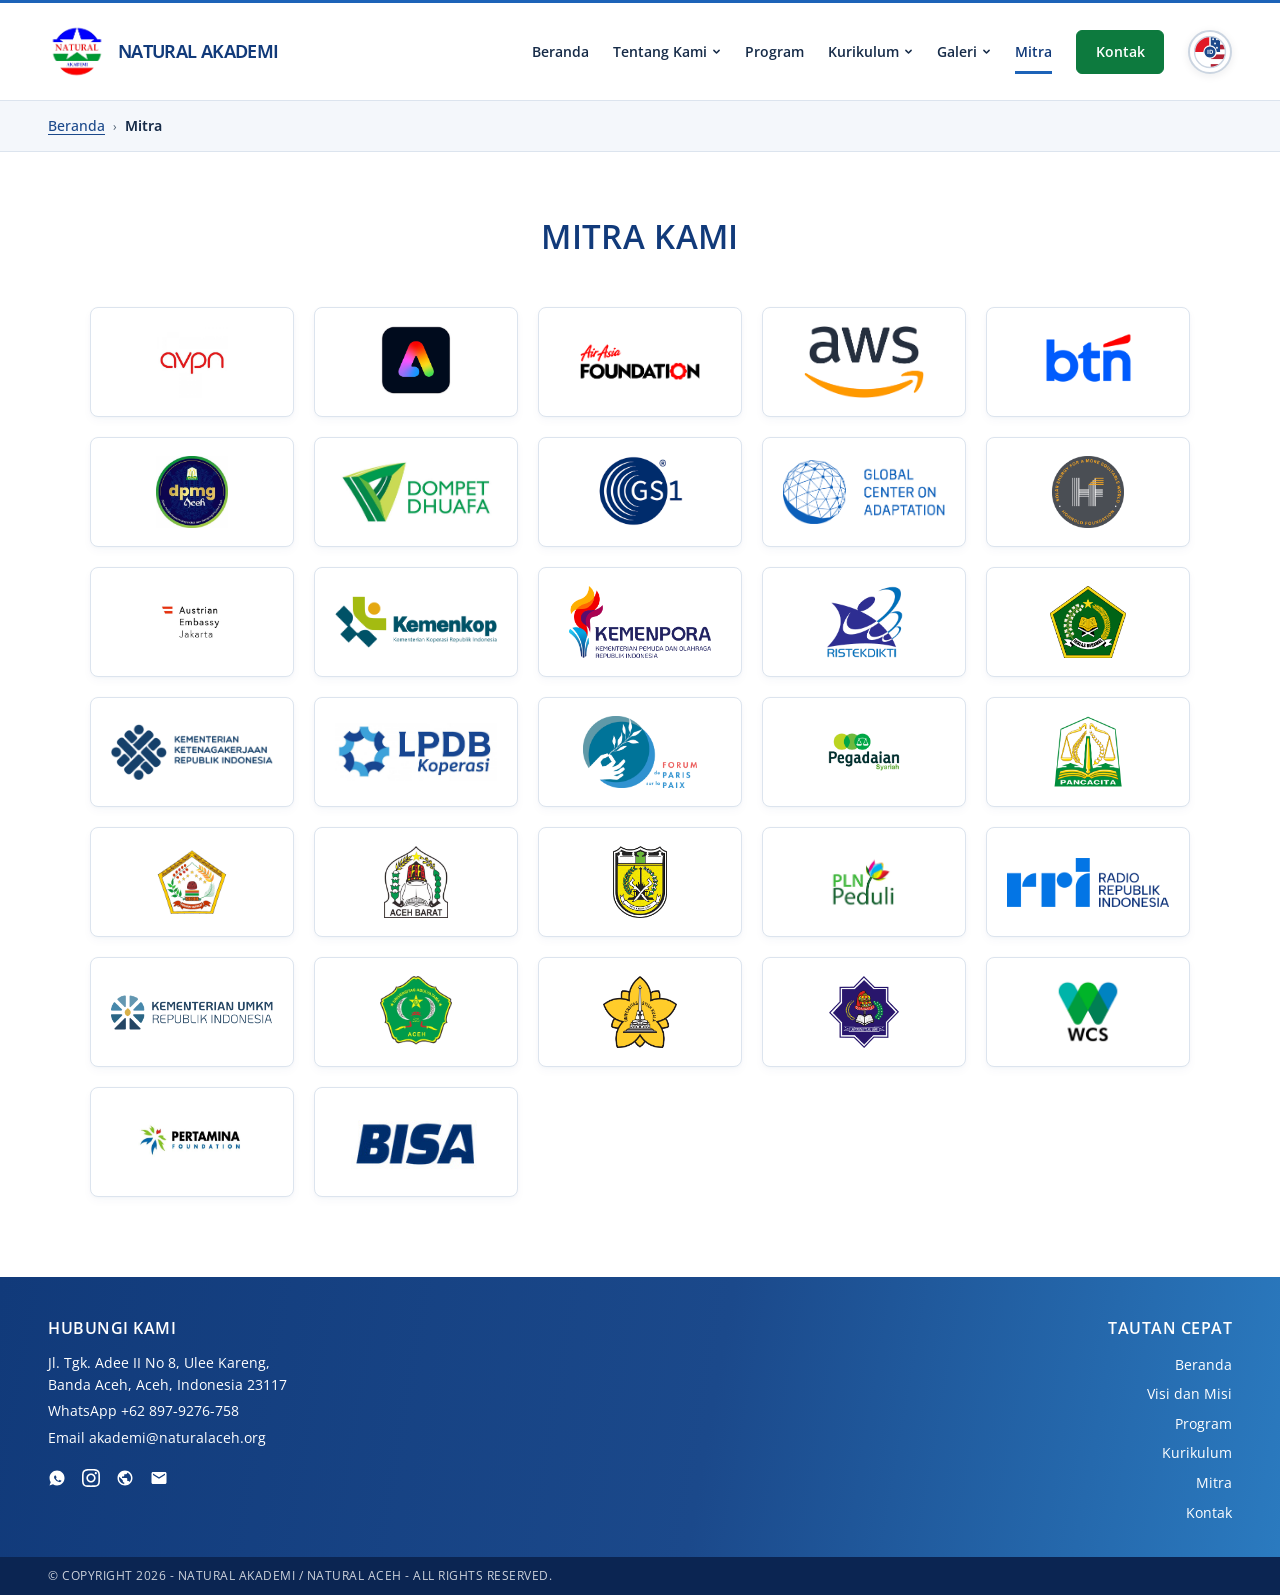
==== commit f7995ce0: "Update mitra.html" ====
--- a/mitra.html
+++ b/mitra.html
@@ -6,7 +6,7 @@
     <meta name="theme-color" content="#1B498B">
     <meta name="description" content="Jejaring kemitraan dan kolaborasi strategis Natural Akademi bersama kementerian, pemerintah daerah, universitas, lembaga pembiayaan, dan organisasi internasional.">
     <title>Mitra | Natural Akademi</title>
-    <link rel="icon" type="image/jpeg" href="Informasi%20mengenai%20natural%20akademi/Natural%20akademi%20logo%201.jpeg">
+    <link rel="icon" type="image/png" href="Informasi%20mengenai%20natural%20akademi/Natural%20akademi%20logo%201.png">
     <link rel="preconnect" href="https://fonts.googleapis.com">
     <link rel="preconnect" href="https://fonts.gstatic.com" crossorigin>
     <link href="https://fonts.googleapis.com/css2?family=Open+Sans:wght@400;600&display=swap" rel="stylesheet">
@@ -19,7 +19,7 @@
     <header class="site-header">
       <div class="container header-inner">
         <a class="brand" href="index.html" aria-label="Natural Akademi — Beranda">
-          <img src="Informasi%20mengenai%20natural%20akademi/Natural%20akademi%20logo%201.jpeg" width="1600" height="1596" alt="Logo Natural Akademi">
+          <img src="Informasi%20mengenai%20natural%20akademi/Natural%20akademi%20logo%201.png" width="500" height="499" alt="Logo Natural Akademi">
           <span>NATURAL <strong>AKADEMI</strong></span>
         </a>
 
